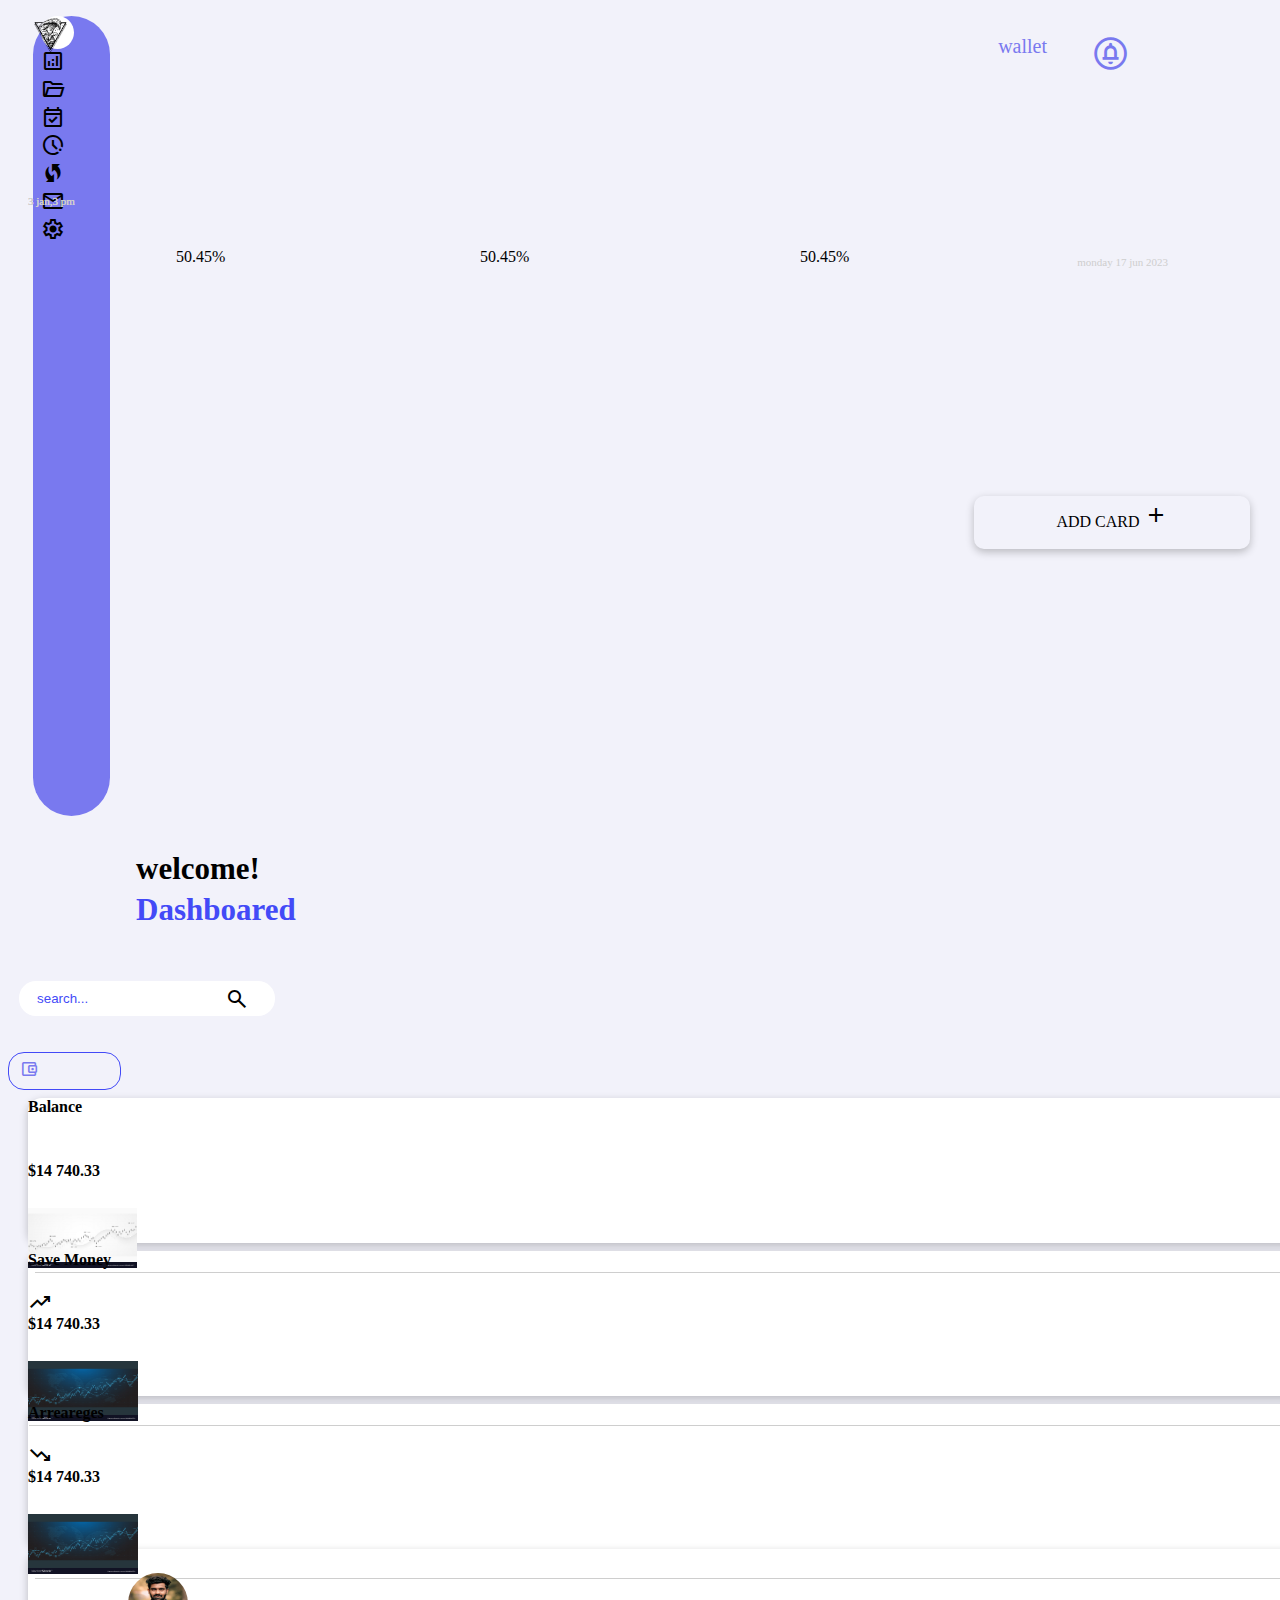
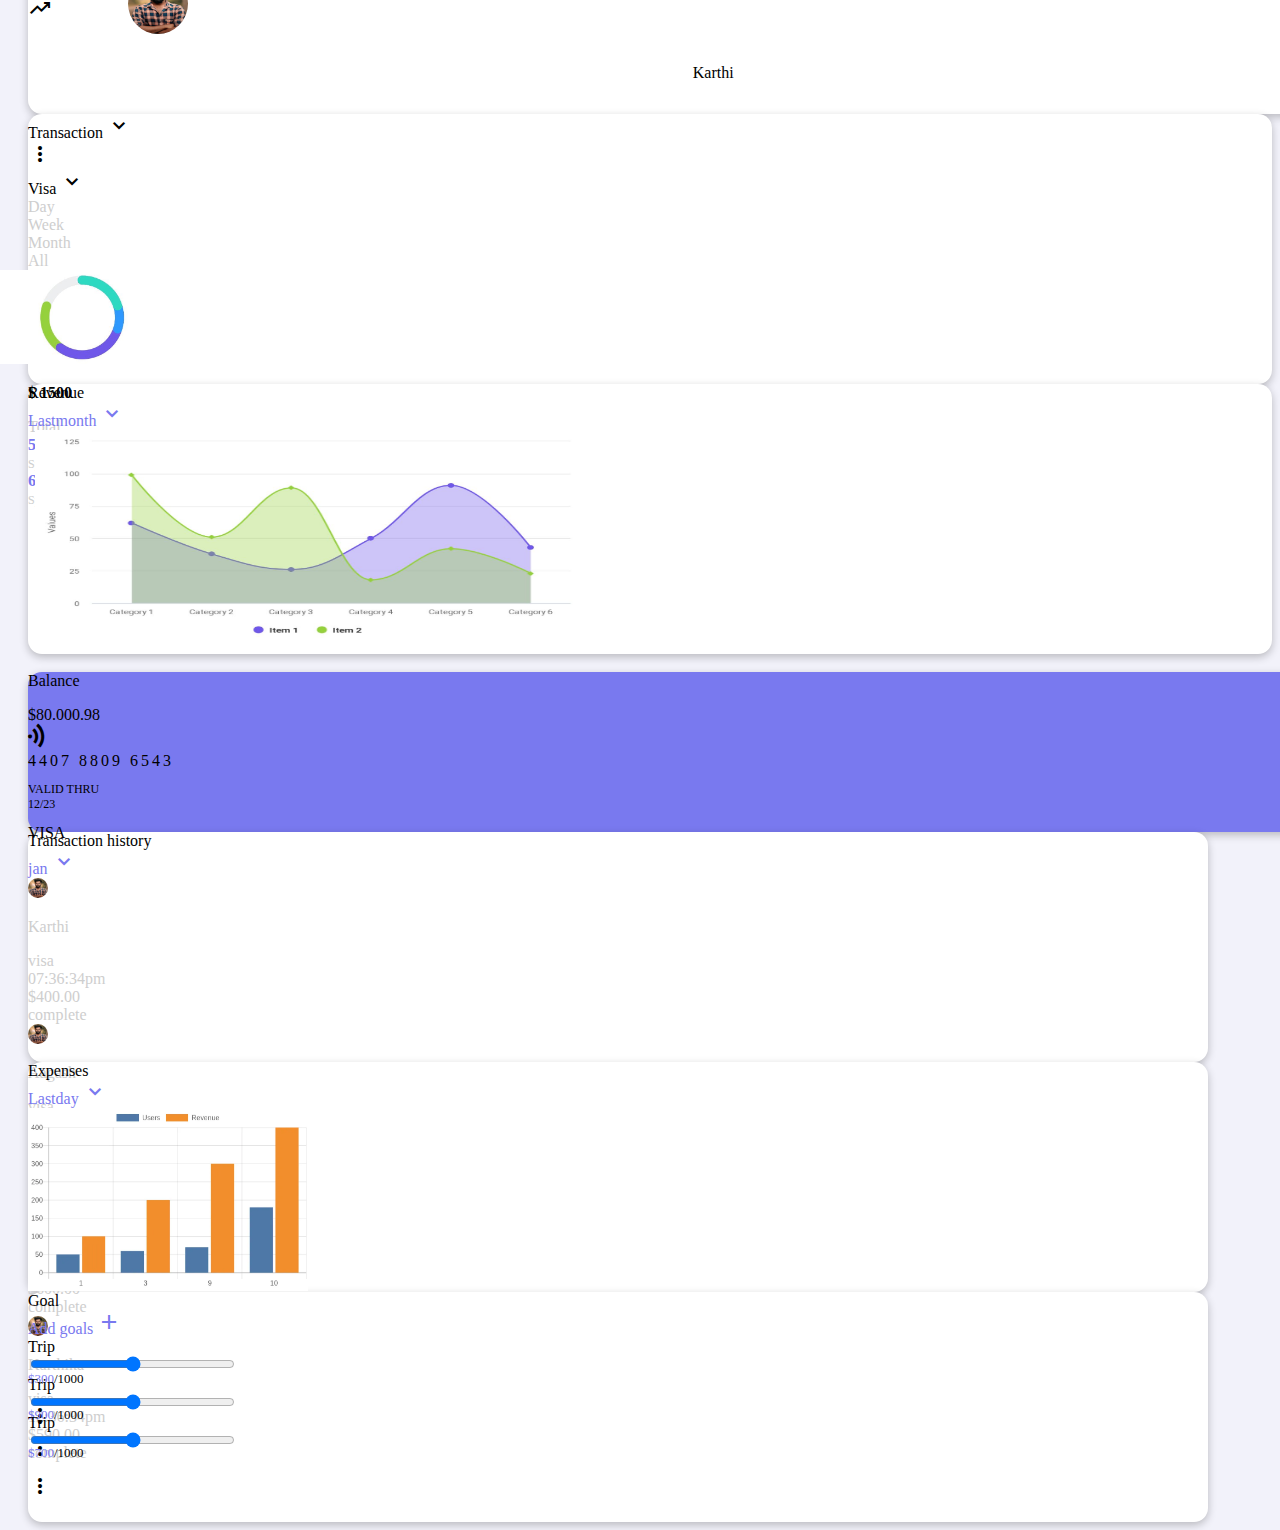
==== index.html @ 6a6b392c "frist commit" ====
<!DOCTYPE html>
<html lang="en">
<head>
    <meta charset="UTF-8">
    <meta http-equiv="X-UA-Compatible" content="IE=edge">
    <meta name="viewport" content="width=device-width, initial-scale=1.0">

    <link href="https://cdn.jsdelivr.net/npm/bootstrap@5.3.0-alpha1/dist/css/bootstrap.min.css" rel="stylesheet" integrity="sha384-GLhlTQ8iRABdZLl6O3oVMWSktQOp6b7In1Zl3/Jr59b6EGGoI1aFkw7cmDA6j6gD" crossorigin="anonymous">


    <link rel="stylesheet" href="https://fonts.googleapis.com/css2?family=Material+Symbols+Outlined:opsz,wght,FILL,GRAD@20..48,100..700,0..1,-50..200" />




    <!------------------------slick link header--------------------------------->
<link rel="stylesheet" type="text/css" href="https://cdn.jsdelivr.net/npm/slick-carousel@1.8.1/slick/slick.css" />
<link rel="stylesheet" href="https://cdnjs.cloudflare.com/ajax/libs/slick-carousel/1.8.1/slick-theme.css" />

<!-- *!  custem css -->
<link rel="stylesheet" href="/style.css">




<!--  fontawsome -->

<link rel="stylesheet" href="https://cdnjs.cloudflare.com/ajax/libs/font-awesome/6.3.0/css/all.min.css" integrity="sha512-SzlrxWUlpfuzQ+pcUCosxcglQRNAq/DZjVsC0lE40xsADsfeQoEypE+enwcOiGjk/bSuGGKHEyjSoQ1zVisanQ==" crossorigin="anonymous" referrerpolicy="no-referrer" />

    <title>Dashboard</title>
</head>
<body style="    overflow-x: hidden;">
    
<!-- *!section one start / nav-bar -->

<div class="container overflow-hidden  side-container position-absolute" >
    <div class="row  side-row">

        <div class="col" style="background: white;
        border-radius: 50%;
        width: 33px;
        height: 33px"><img src="/img/log-removebg-preview.png" alt="" class="text-white" style="    width: 35px;margin-left: -8px;"></div>

        <div class="col"></div>
        <div class="col"><i class="fa-solid fa-house  text-white "></i></div>
        <div class="col"><span class="material-symbols-outlined text-white">
            analytics
            </span></div>
        <div class="col"><span class="material-symbols-outlined text-white">
            folder_open
            </span></div>
        <div class="col"><span class="material-symbols-outlined text-white">
            event_available
            </span></div>
        <div class="col"><span class="material-symbols-outlined text-white">
            pace
            </span></div>
        <div class="col"><span class="material-symbols-outlined text-white">
            wifi_protected_setup
            </span></div>
        <div class="col"> <span class="material-symbols-outlined text-white">
            mail
            </span></div>

        <div class="col"></div>
        <div class="col"></div>

        <div class="col"><span class="material-symbols-outlined text-white">
            settings
            </span></div>

    </div>
</div>
<!-- nav- end -->

<div class="row position-relative ">
    <div class="col">

    <div class="welcome" >
        <P  class="wel-come"   >welcome! <br>
        <span class="dash">Dashboared</span></P>
    </div>

    </div>
    <div class="col"></div>
    <div class="col"> 
        <input type="search" name="" id="search" placeholder="   search...">
        <span class="material-symbols-outlined  ser-ch">
            search
            </span>  </div>
    <div class="col">
        <div class="wallet-div">
            <span class="material-symbols-outlined  wallet">
                account_balance_wallet
                </span>

                <span class="wal">wallet</span>

        </div>

        <div class="col"><span  class="material-symbols-outlined bell">
            circle_notifications
            </span></div>
    </div>
</div>
<!-- *! END NAV-BAR -->

<div class="container ">
    <div class="row" style="width: 110%;">
       <div class="col  card-3">
        <div class="row" style="    margin-top: 8px;
        "> <div class="col bal">Balance</div>
        <div class="col wall"
        >wallet<span style="    position: absolute;" class="material-symbols-outlined">
            chevron_right
            </span></div>
        </div>

        
       <div class="row mt-1">
        <div class="col card-2-row">
<div>
      <p class="doller">$14 740.33</p> 
      <span style="position: absolute; top: 195px;font-size: 11px; font-weight: 500; color: #CECECE;">3 jan,3 pm</span>
</div>

        </div>
        <div class="col card-2-row">
            <img src="/img/chart.jpg" alt="" style="    width: 109px;
            height: 60px;">
        </div>

<div class="row">
    <div class="col">
        <img src="/img/line.html" alt="" class="line">
    </div>
</div>


<div class="row">
    <div class="col">
        <span class="material-symbols-outlined text-primary">
            trending_up
            </span> <span style="margin-top: -14px;
            position: absolute;
            top: 16.4rem;
            left: 11rem">50.45%</span>
    </div>
    <div class="col" style="    text-align: end;
    margin-top: -3px;
    "> 
        <span >+$5556.7</span>
    </div>
</div>



       </div>

       </div>
       <div class="col  card-3">

        <div class="row" style="    margin-top: 8px;
        "> <div class="col bal">Save Money</div>
        <div class="col wall"
        >Saving<span style="    position: absolute;" class="material-symbols-outlined">
            chevron_right
            </span></div>
        </div>


        <div class="row mt-1">
            <div class="col">
                <div>
                    <p class="doller">$14 740.33</p> 
                    <span style="position: absolute; top: 195px;font-size: 11px; font-weight: 500; color: #CECECE;">3 jan,3 pm</span>
              </div>
            </div>
            <div class="col">
<img src="/img/chart-2.jpg" alt="" style="width: 110px;
height: 60px;">


            </div>
        </div>

        <div class="row">
            <div class="col" style="margin-left: -6px;">
                <img src="/img/line.html" alt="" class="line">
            </div>
        </div>
        <div class="row">
            <div class="col">
                <span class="material-symbols-outlined text-danger">
                    trending_down
                    </span> <span style="margin-top: -14px;
                    position: absolute;
                    top: 16.4rem;
                    left: 30rem">50.45%</span>
            </div>
            <div class="col" style="    text-align: end;
            margin-top: -3px;
            "> 
                <span >+$5556.7</span>
            </div>
        </div>
        
       </div>


       <!-- *!------------ -->
       <div class="col  card-3">


        <div class="row" style="    margin-top: 8px;
        "> <div class="col bal">Arreareges</div>
        <div class="col wall"
        >Loans<span style="    position: absolute;" class="material-symbols-outlined">
            chevron_right
            </span></div>
        </div>


        <div class="row mt-1">
            <div class="col">
                <div>
                    <p class="doller">$14 740.33</p> 
                    <span style="position: absolute; top: 195px;font-size: 11px; font-weight: 500; color: #CECECE;">3 jan,3 pm</span>
              </div>
            </div>
            <div class="col">
                <img src="/img/chart-2.jpg" alt="" style="width: 110px;
                height: 60px;">
                
</div>


<div class="row overflow-hidden ">
    <div class="col">
        <img src="/img/line.html" alt="" class="line">
    </div>
</div>
        </div>

        <div class="row">
            <div class="col">
                <span class="material-symbols-outlined text-primary">
                    trending_up
                    </span> <span style="margin-top: -14px;
                    position: absolute;
                    top: 16.4rem;
                    left: 50rem">50.45%</span>
            </div>
            <div class="col" style="    text-align: end;
            margin-top: -3px;
            "> 
                <span >+$5556.7</span>
            </div>
        </div>

       </div>

       <div class="col  card-3-profile">

        <div style="display: flex;
        justify-content: end;">
            <span class="material-symbols-outlined">
                more_vert
                </span>
        </div>

                  <div class="peofile-img">
                    <img src="/img/men.jpg" alt="" class="men">
                  </div>


            <div class="karthi-div"><p>Karthi</p>
            <span class="men-date">monday 17 jun 2023</span>
        </div>

       </div>
                    
          
       
    </div>
</div>

<!-- container two -->

<div class="container">
    <div class="row ">

        <div class="col col-3 sec-row-1-col  card-4">
       <div class="row mt-3">
        <div class="col fw-bold">
            Transaction
            <span class="material-symbols-outlined     position-absolute">
                keyboard_arrow_down
                </span>
        </div>
        <div class="col text-end">
            <span class="material-symbols-outlined text-primary">
                more_vert
                </span>
        </div>

      <div class="row">
        <div class="col col-3">Visa
            <span class="material-symbols-outlined     position-absolute">
                keyboard_arrow_down
                </span>
        </div>
        <div class="col col-2 days">Day</div>
        <div class="col col-2 days">Week</div>
        <div class="col col-3 days">Month</div>
        <div class="col col-2 days">All</div>
      </div>

      <div class="row overflow-hidden">
        <div class="col overflow-hidden ">

            <div>   <img class="cylce" src="/img/vk-one.jpg" alt=""></div>

            <div class="position-relative">

                <p class="position-absolute" style="    top: -63px; font-weight: 600;
                left: 30px;">$ 1500</p>
                <span class="position-absolute" style="top: -41px; color:#CECECE;
    left: 34px;
">Total</span>
             
            </div>
         




        </div>
        <div class="col">

<span style="display: block;
font-weight: 600;
color: #7979EF;">50.5%</span>
<span style="    font-size: 12px; color:#CECECE;
"> Spent total balance</span>


<span style="    display: block;
font-weight: 600; color: #7979EF;">69.5%</span>
<span style="  color:#CECECE;   font-size: 12px;">Spent comparent last month</span>


        </div>


        <div class="row d-flex">
            <div class="col col-6">
                <ul style="
                font-size: 13px;
            ">
                    <li>Entertiment</li>
                    <li>Subscription</li>
                    <li> Transport</li>
                </ul>
            </div>
            <div class="col">
                <ul style="    font-size: 13px;">
                    <li>Food</li>
                    <li>Other</li>
                </ul>
                  
                </div>
        </div>
      </div>
     </div>
</div>


















        <div class="col   card-4">
<div class="row mt-3">
    <div class="col fw-bold">Revenue</div>
    <div class="col text-end mx-5 last">Lastmonth  <span class="material-symbols-outlined     position-absolute">
        keyboard_arrow_down
        </span></div>
</div>

<div class="row">
    <div class="col">
        <img src="/img/vk-teo.jpg" alt="" class="item-1">
    </div>
</div>

        </div>






        <div class="col col-3    card-5" style="    margin-right: -85px;
        margin-top: 18px; background-color: #7979EF;">
        <div class="row mt-2 ">
            <div class="col col-9 my-2">
                <p class="text-white-50">Balance</p>
                <span class="fw-bold  text-white">$80.000.98</span>
            </div>
            <div class="col text-end">
                <span class="material-symbols-outlined tower text-white-50">
                    rss_feed
                    </span>

            </div>
        </div>

        <div class="row">
            <div class="col mx-3 text-white-50 " style="letter-spacing: 3px;">4407    8809    6543</div>
        </div>

        <div class="row mt-2">
            <div class="col ">
                <p style="font-size: 12px;" class="text-white-50">VALID THRU <br>
                     12/23</p>
               
            </div>
            <div class="col text-end fw-bold text-white "> VISA</div>
        </div>
        
    
    
    </div>

    </div>

    <div class="add-card fw-bold btn ">
        
        ADD CARD <span class="material-symbols-outlined position-absolute">
            add
            </span></div>
</div>

<!-- footer code -->

<div class="container">
    <div class="row  mt-3" style="    width: 75rem;">
        <div class="col col-6 card-6">
<div class="row mt-3">
    <div class="col fw-bold">
        Transaction history
    </div>
    <div class="col text-end" style="margin-right: 40px; color: #7979EF;">jan  <span class="material-symbols-outlined histroy
          position-absolute">
        keyboard_arrow_down
        </span></div>
</div>

<div class="row mt-3">
    <div class="col d-flex"  style="    gap: 11px; color:#CECECE;">
        <img src="/img/men.jpg" alt="" style="    width: 20px;
        height: 20px;
        border-radius: 50%;">
    <p>Karthi</p>
    </div>
    <div class="col" style=" color:#CECECE;">visa</div>
    <div class="col" style=" color:#CECECE;">07:36:34pm</div>
    <div class="col" style=" color:#CECECE;">$400.00</div>
    <div class="col" style=" color:#CECECE;">
        complete
    </div>
</div>

<div class="row mt-2">
    <div class="col d-flex"  style="    gap: 11px; color:#CECECE;">
        <img src="/img/men.jpg" alt="" style="    width: 20px;
        height: 20px;
        border-radius: 50%;">
    <p>Aagash</p>
    </div>
    <div class="col" style=" color:#CECECE;">visa</div>
    <div class="col" style=" color:#CECECE;">05:36:34pm</div>
    <div class="col" style=" color:#CECECE;">$900.00</div>
    <div class="col" style=" color:#CECECE;">
        Incomplete
    </div>
</div>

<div class="row mt-2">
    <div class="col d-flex"  style="    gap: 11px; color:#CECECE;">
        <img src="/img/men.jpg" alt="" style="    width: 20px;
        height: 20px;
        border-radius: 50%;">
    <p>Sathiya</p>
    </div>
    <div class="col" style=" color:#CECECE;">visa</div>
    <div class="col" style=" color:#CECECE;">04:36:34pm</div>
    <div class="col" style=" color:#CECECE;">$600.00</div>
    <div class="col" style=" color:#CECECE;">
        complete
    </div>
</div>

<div class="row mt-2" style="">
    <div class="col d-flex"  style="    gap: 11px; color:#CECECE;">
        <img src="/img/men.jpg" alt="" style="    width: 20px;
        height: 20px;
        border-radius: 50%;">
    <p>Karthika</p>
    </div>
    <div class="col" style=" color:#CECECE;">visa</div>
    <div class="col" style=" color:#CECECE;">12:36:34pm</div>
    <div class="col" style=" color:#CECECE;">$590.00</div>
    <div class="col" style=" color:#CECECE;">
        complete
    </div>
</div>
        </div>



        <div class="col col-3 card-6">
<div class="row  mt-3">
    <div class="col fw-bold">Expenses</div>
    <div class="col text-end" style="margin-right: 40px; color: #7979EF;">Lastday  <span class="material-symbols-outlined histroy
        position-absolute">
      keyboard_arrow_down
      </span></div>
</div>

<div class="row">
    <div class="col">
        <img src="/img/-llll.webp" alt="" style="    width: 280px;
        height: 183px;">
    </div>
</div>

        </div>


        <div class="col card-6  multiple-items ">
            <div class="row mt-3 multiple-items">
                <div class="col fw-bold multiple-items">Goal</div>
                <div class="col text-end" style="margin-right: 20px; color: #7979EF;">Add goals  <span class="material-symbols-outlined position-absolute">
                    add
                    </span></div>
            </div>

<div class="row mt-2" style="height: 20px;">
    <div class="col  fw-bold" style="height: 20px;">Trip</div>
    <div class="col d-flex gap-2 text-end"><p class="mt-1" style=" font-size: 13px; height: 20px;"><span style="color: #7979EF;" >$300</span>/1000</p>
        <span class="material-symbols-outlined text-primary">
            more_vert
            </span>
    </div>
</div>

<div class="row">
    <div class="col " >
        <input  type="range" class="text-primary" style="    width: 205px;
        margin-top: -15px;">
        
    </div>

    <div class="row mt-2" style="height: 20px;">
        <div class="col  fw-bold">Trip</div>
        <div class="col d-flex gap-2 text-end" style="margin-right: -22px;"><p class="mt-1" style=" font-size: 13px;"><span style="color: #7979EF; "  >$900</span>/1000</p>
            <span class="material-symbols-outlined text-primary">
                more_vert
                </span>
        </div>
    </div>
    
    <div class="row">
        <div class="col " >
            <input  type="range" class="text-primary" style="    width: 205px;
            margin-top: -15px;">
            
        </div>
</div>

<div class="row mt-2" style="height: 20px;">
    <div class="col  fw-bold">Trip</div>
    <div class="col d-flex gap-2 text-end" style="margin-right: -22px;"><p class="mt-1" style=" font-size: 13px;"><span style="color: #7979EF;" >$700</span>/1000</p>
        <span class="material-symbols-outlined text-primary">
            more_vert
            </span>
    </div>
</div>

<div class="row">
    <div class="col " >
        <input  type="range" class="text-primary" style="    width: 205px;
        margin-top: -15px;">
        
    </div>


        </div>














      
        
    </div>
</div>




   


<script src="https://ajax.googleapis.com/ajax/libs/jquery/3.6.3/jquery.min.js"></script>


    <script src="https://cdn.jsdelivr.net/npm/bootstrap@5.3.0-alpha1/dist/js/bootstrap.bundle.min.js" integrity="sha384-w76AqPfDkMBDXo30jS1Sgez6pr3x5MlQ1ZAGC+nuZB+EYdgRZgiwxhTBTkF7CXvN" crossorigin="anonymous"></script>

    <script src="/app.js"></script>
</body>
</html>
---- style.css ----
body{
background-color: #F2F2FA;
}
.side-container{
    
    background: #7979EF;
    width: 6vw;
    height: 50rem;
    margin-top: 1rem;
    /* border-top-left-radius: 25px;
    border-top-right-radius: 25px;
 
    border-bottom-left-radius: 25px;
    border-bottom-right-radius: 25px; */
    margin-bottom: 10px;
    margin-left: 25px;
    border-radius: 45px;
}

.side-row{
   
    align-items: center;
    width: 100%;
    height: 100%;
    margin-left: 8px;

}

/* .home-one{

} */

.welcome{
    font: normal normal 600 31px/41px Gilroy;
    margin-left: 8rem;
    margin-top: 2rem;
}

.wel-come{
    margin-top: 0;
    margin-bottom: 1rem;
}
.dash{
    color: #434AF7;
}

#search{
    margin-left: 11px;
    margin-top: 35px;
    width: 16rem;
    /* outline: none; */
    /* text-decoration: none; */
    border: none;
    border-radius: 17px;
    height: 35px;
    /* padding-right: 26px; */
    padding: 7px;
    font-weight: 500;
    color: #434AF7;

}
#search::placeholder {
    color:#434AF7; 
  }

  .ser-ch{
    margin-left: -3.1rem;
    position: absolute;
    margin-top: 41px;

  }

  .wallet-div{
    width: 111px;
    height: 36px;
    border:1px solid #434AF7;
    margin-top: 36px;
    border-radius: 16px;
  }

  .wallet{
    padding: 6px;
    color: #7979EF;
    margin-left: 4px;
    font-size: 20px;
  }

  .wal{
    font-size: 20px;
    letter-spacing: 0px;
    color: #7979EF;
    font-weight: 400;
    top: 35px !important;
    right: 233px;
    position: absolute;

  }

  .bell{
    position: absolute;
    right: 150px;
    top: 34px;
    font-size: 39px;
    color: #7979EF;
  }

/* !nav-end */
  .card-3{
    box-shadow: rgba(0, 0, 0, 0.24) 0px 3px 8px;
    background: white;
    border-radius: 14px;
    margin-left: 20px;
    height: 145px;
  }

  .bal{
    font-weight: 600;
  }

  .wall{
    
    text-align: end;
    margin-right: 9px;
    color: #7979EF;
    font-weight: 400;

  }

  /* .card-2-row{
    border-bottom: 1px solid black;
  } */


  .doller{
    padding: 12px 0px;
    font-weight: 700;
  }

  .line{
    background:#CECECE;
    width: 100%;
    height: 1px;
    margin-left: 7px;
  }


  .card-3-profile{
    box-shadow: rgba(0, 0, 0, 0.24) 0px 3px 8px;
    background: white;
    border-radius: 14px;
    margin-left: 20px;
    height: 165px;
  }
 .men{
    width: 60px;
    border-radius: 50%;
    height: 61px;
    margin-left: 100px;
   
 }
 .karthi-div{
    text-align: center;
    padding: 10px;
    font-weight: 500;
 }

 .men-date{
    position: absolute;
    top: 16rem;
    right: 7rem;
    font-size: 11px;
    color:#CECECE;
 }



 .sec-row-1-col{

 }

 .card-4{
    box-shadow: rgba(0, 0, 0, 0.24) 0px 3px 8px;
    background: white;
    border-radius: 14px;
    margin-left: 20px;
    height: 270px;
}

.card-5{
    box-shadow: rgba(0, 0, 0, 0.24) 0px 3px 8px;
    background: white;
    border-radius: 14px;
    margin-left: 20px;
    height: 160px;
} 

.days{
    color:#CECECE;
}

.days:hover{
    color:white;
    font-size: 20px;
    background: blue;
    border-radius: 10px;
}

.cylce{
    width: 190px;
    margin-left: -41px;
}

.last{
    color: #7979EF;
}

.item-1{
    width: 544px;
    margin-left: 7px;
    height: 216px;
}

.tower{
    rotate: 400deg;
}

.add-card{
    box-shadow: rgba(0, 0, 0, 0.24) 0px 3px 8px;
    text-align: center;
    width: 262px;
    position: absolute;
    right: 30px;
    border-radius: 10px;
    top: 31rem;
    height: 39px;
    padding: 7px;
}

.add-card:hover{
  background-color: orange;
  color: white;
}

.card-6{
    box-shadow: rgba(0, 0, 0, 0.24) 0px 3px 8px;
    background: white;
    border-radius: 14px;
    margin-left: 20px;
    height: 230px;
}

/* ul li::before {
  content: "•";
  color: red;
  margin-right: 0.5em;
} */
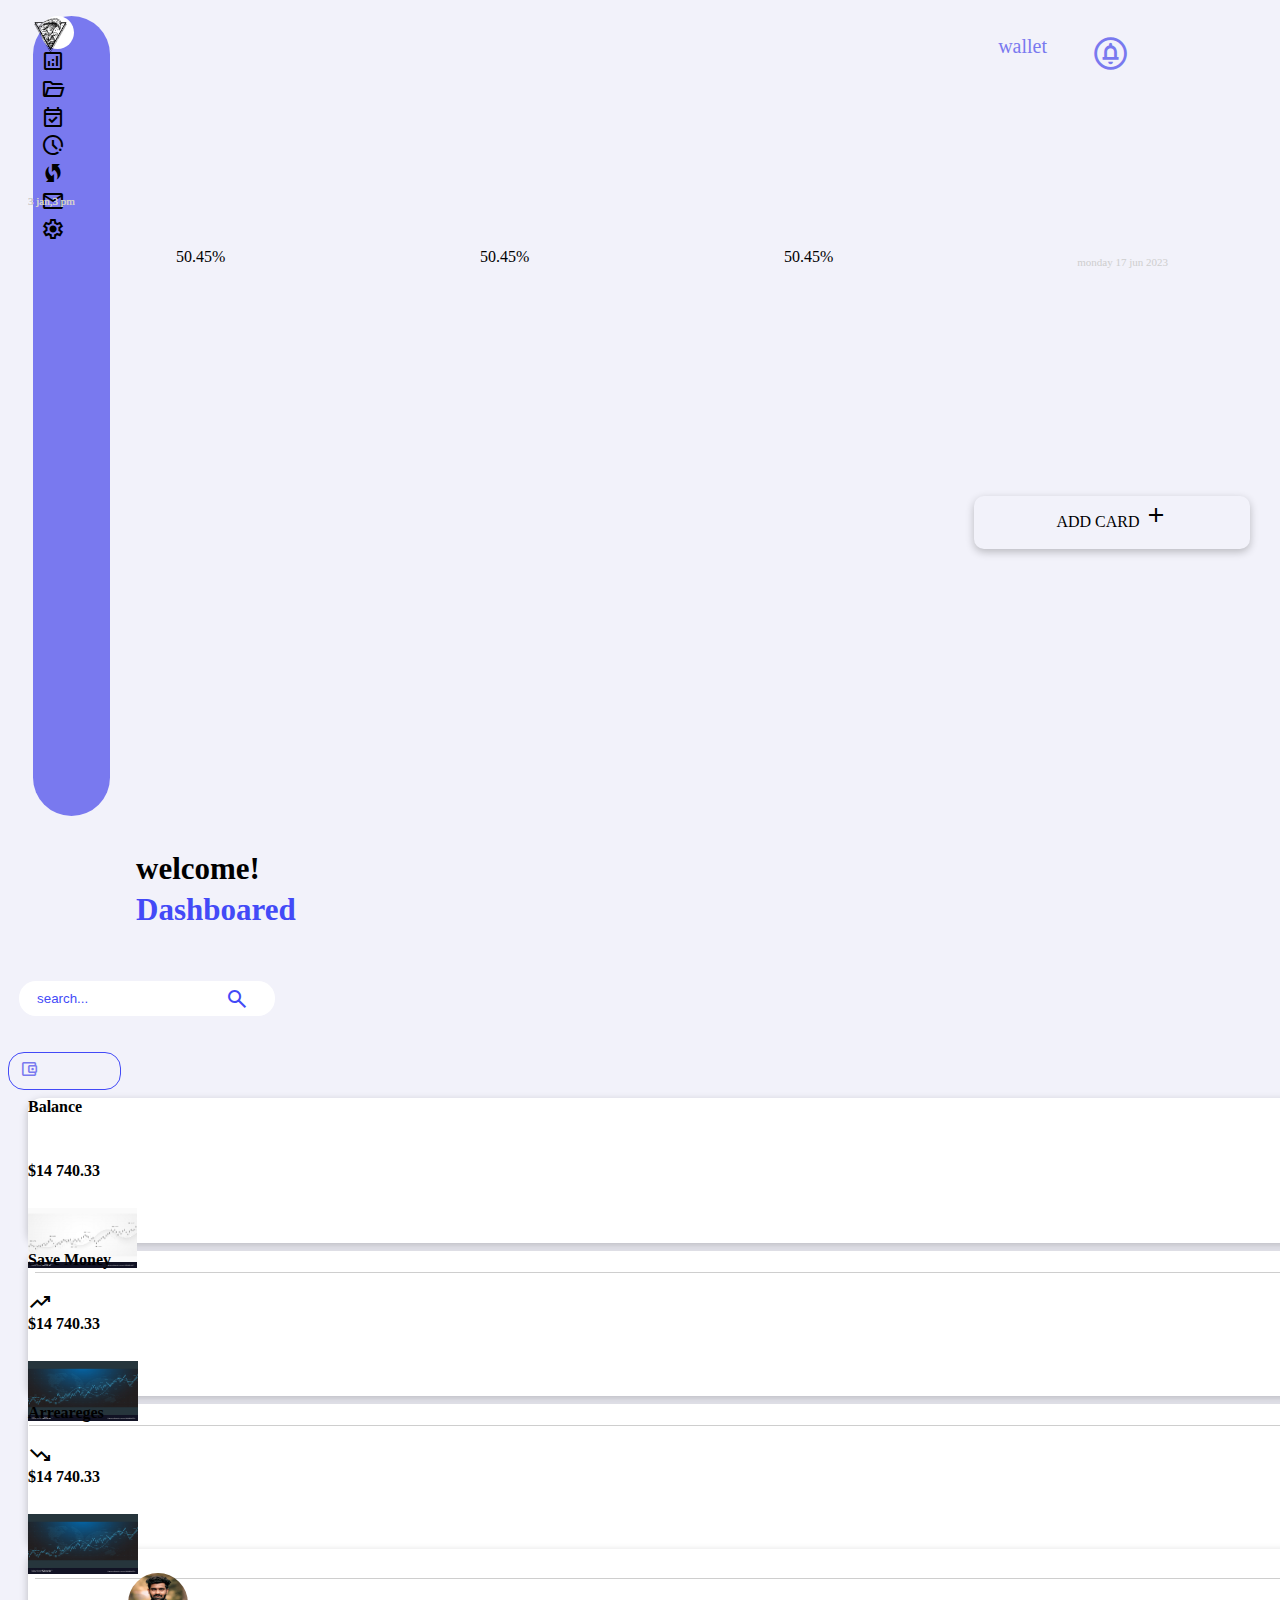
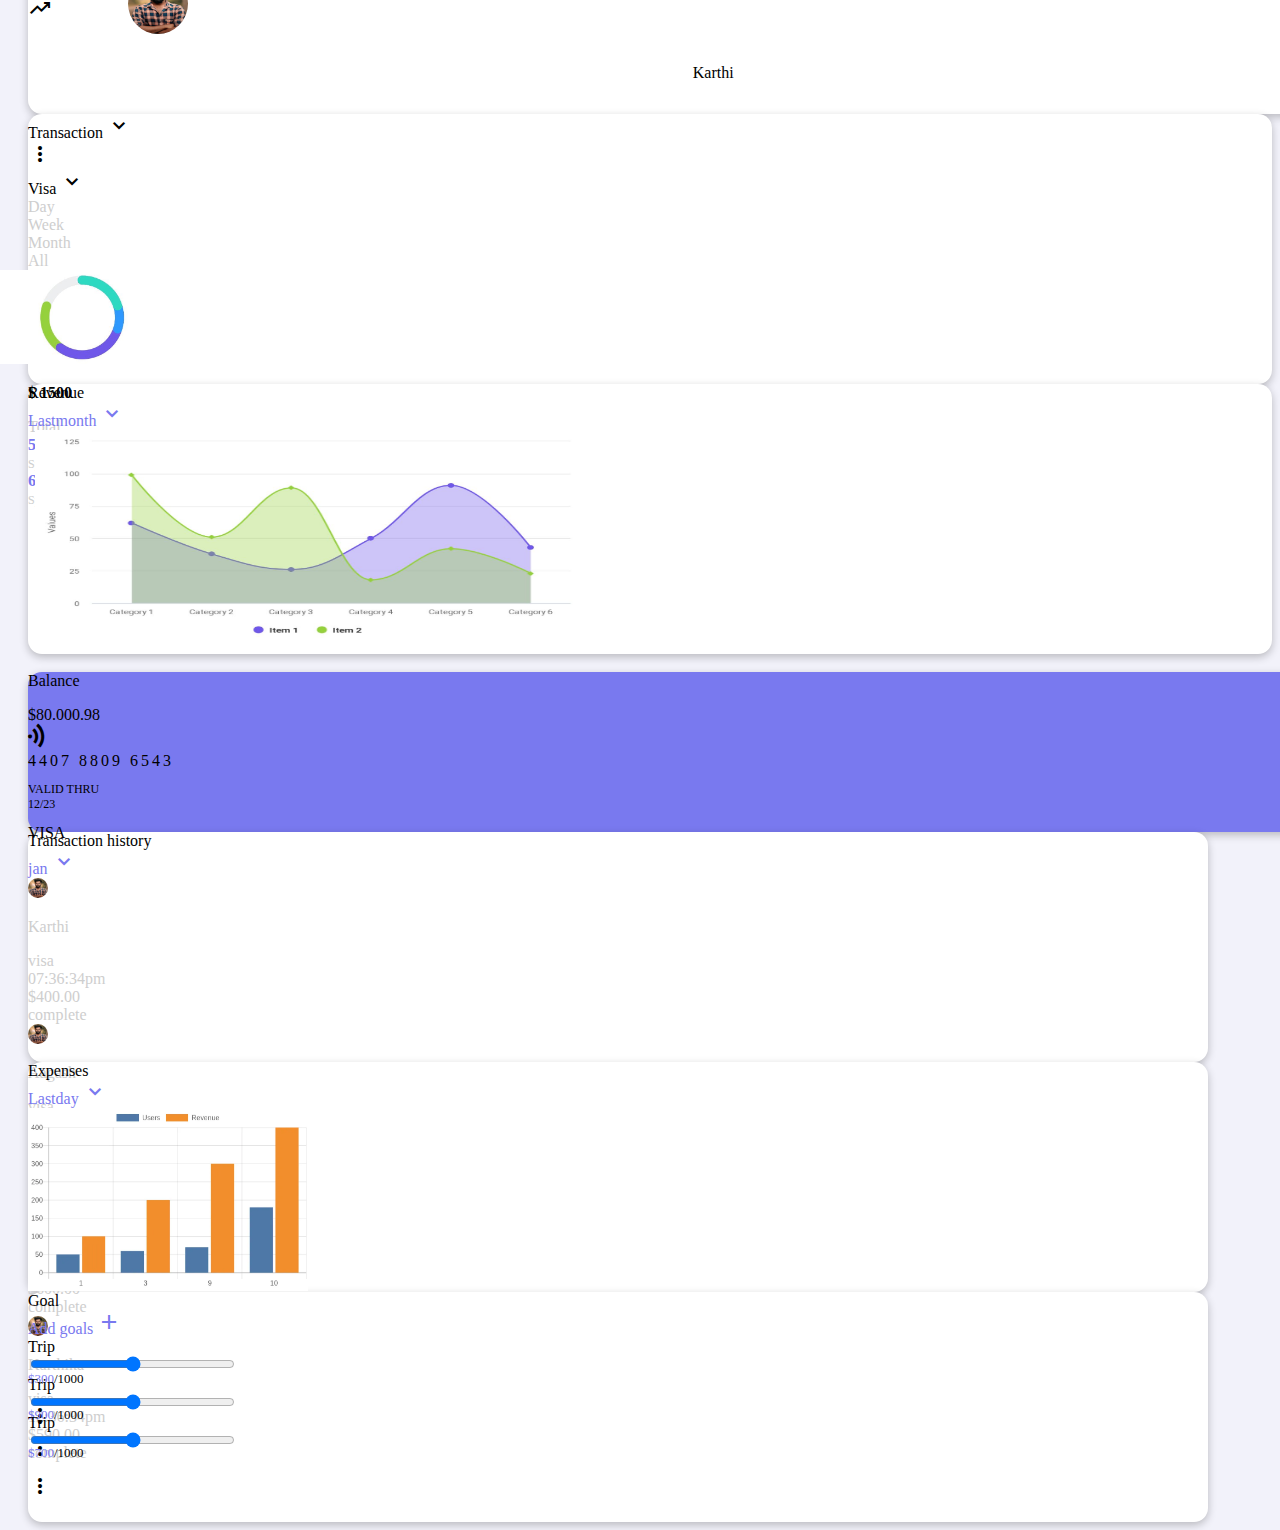
==== commit 12ddbab0: "second commit" ====
--- a/index.html
+++ b/index.html
@@ -26,6 +26,10 @@
 <!--  fontawsome -->
 
 <link rel="stylesheet" href="https://cdnjs.cloudflare.com/ajax/libs/font-awesome/6.3.0/css/all.min.css" integrity="sha512-SzlrxWUlpfuzQ+pcUCosxcglQRNAq/DZjVsC0lE40xsADsfeQoEypE+enwcOiGjk/bSuGGKHEyjSoQ1zVisanQ==" crossorigin="anonymous" referrerpolicy="no-referrer" />
+
+<!-- <script src="https://ajax.googleapis.com/ajax/libs/jquery/3.6.3/jquery.min.js"></script> -->
+
+<script type="text/javascript" src="https://cdn.jsdelivr.net/npm/slick-carousel@1.8.1/slick/slick.min.js"></script>
 
     <title>Dashboard</title>
 </head>
@@ -249,7 +253,7 @@
                     </span> <span style="margin-top: -14px;
                     position: absolute;
                     top: 16.4rem;
-                    left: 50rem">50.45%</span>
+                    left: 49rem">50.45%</span>
             </div>
             <div class="col" style="    text-align: end;
             margin-top: -3px;
@@ -551,9 +555,9 @@
         </div>
 
 
-        <div class="col card-6  multiple-items ">
-            <div class="row mt-3 multiple-items">
-                <div class="col fw-bold multiple-items">Goal</div>
+        <div class="col card-6  ">
+            <div class="row mt-3  multiple-items ">
+                <div class="col fw-bold ">Goal</div>
                 <div class="col text-end" style="margin-right: 20px; color: #7979EF;">Add goals  <span class="material-symbols-outlined position-absolute">
                     add
                     </span></div>
@@ -635,11 +639,14 @@
    
 
 
-<script src="https://ajax.googleapis.com/ajax/libs/jquery/3.6.3/jquery.min.js"></script>
 
 
     <script src="https://cdn.jsdelivr.net/npm/bootstrap@5.3.0-alpha1/dist/js/bootstrap.bundle.min.js" integrity="sha384-w76AqPfDkMBDXo30jS1Sgez6pr3x5MlQ1ZAGC+nuZB+EYdgRZgiwxhTBTkF7CXvN" crossorigin="anonymous"></script>
 
-    <script src="/app.js"></script>
+    <script >$('.multiple-items').slick({
+        infinite: false,
+        slidesToShow: 3,
+        slidesToScroll: 3
+        });</script>
 </body>
 </html>--- a/style.css
+++ b/style.css
@@ -67,6 +67,9 @@
     margin-left: -3.1rem;
     position: absolute;
     margin-top: 41px;
+    color: #434AF7;
+    font-weight: 400;
+
 
   }
 
